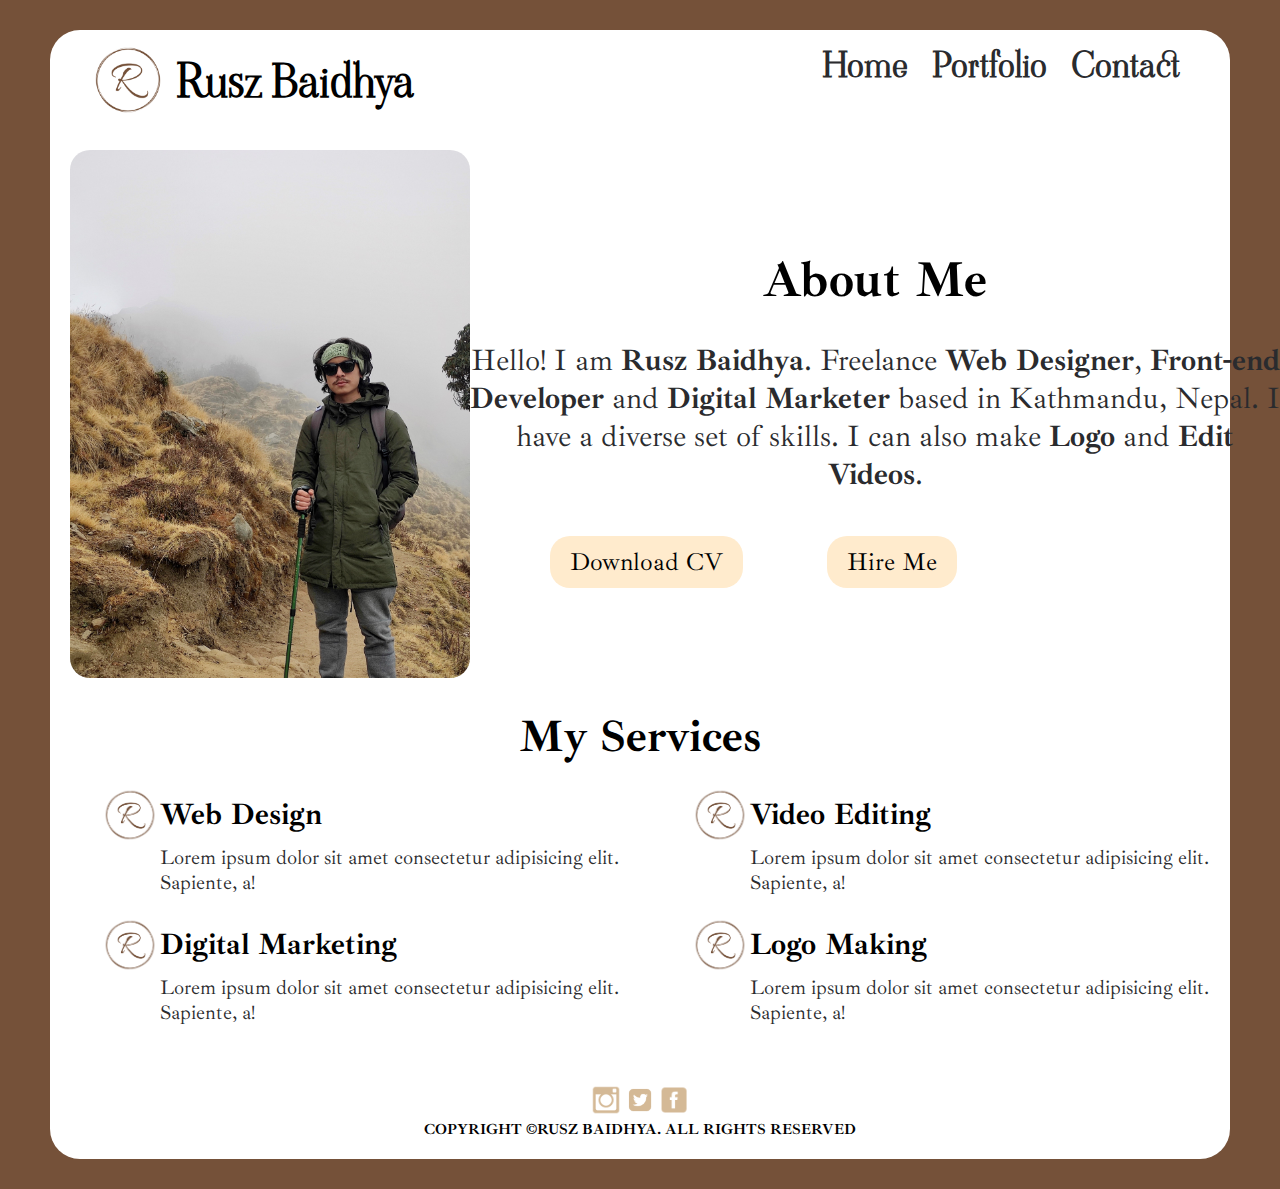
==== index.html @ 32662a2f "Responsive-1380" ====
<!DOCTYPE html>
<html lang="en">
<head>
    <meta charset="UTF-8">
    <meta http-equiv="X-UA-Compatible" content="IE=edge">
    <meta name="viewport" content="width=device-width, initial-scale=1.0">
    <title>Rusz Baidhya</title>
    <link rel="shortcut icon" href="./Images/logo3.png">
    <link rel="stylesheet" href="css/style.css">
    <link rel="stylesheet" href="css/style-1380.css">
    <link rel="stylesheet" href="css/style-450.css">
    <link rel="stylesheet" href="css/style-375.css">
    <link rel="stylesheet" href="css/style-310.css">
    <link rel="preconnect" href="https://fonts.gstatic.com">
    <!-- RUSZ BAIDHYA -->
    <link rel="preconnect" href="https://fonts.gstatic.com">
    <link href="https://fonts.googleapis.com/css2?family=Viaoda+Libre&display=swap" rel="stylesheet">
    <!-- FONT -->
    <link rel="preconnect" href="https://fonts.gstatic.com">
    <link href="https://fonts.googleapis.com/css2?family=Ibarra+Real+Nova:wght@500&display=swap" rel="stylesheet">

</head>
<body>

<div class="all">
    <!-- FIRST LEFT -->
<header>
    <!-- TOP LOGO -->
    <div class="logo">
    <a href="./Images/logo.png">
        <img src="./Images/logo.png" alt="Logo">
    </a>

    <h1>Rusz Baidhya</h1>
   </div>


<div class="nav">
    <!-- LIST !!!! -->
    <ul>
        <li>
            <a href="./home">
            Home
            </a>
        </li>

        <li>
            <a href="./portfolio">
                Portfolio
            </a>
        </li>

        <li>
            <a href="./contact">
                Contact
            </a>
        </li>

    </ul>
</div>
</header>

<div class="main">
    <!-- MAIN PICTURE OF RUSZ -->
    <div class="rusz">
        <a href="./Images/rusz.JPG">
            <img src="./Images/rusz.JPG" alt="Picture of Rusz">
        </a>
    </div>

    <div class="am">
        <h2>About Me</h2>
        <p>Hello! I am <strong>Rusz Baidhya</strong>. Freelance <strong>Web Designer</strong>, <strong>Front-end Developer</strong> and <strong>Digital Marketer</strong> based in Kathmandu, Nepal. I have a diverse set of skills. I can also make <strong>Logo</strong> and <strong>Edit Videos</strong>.</p>

    </div>

    <div class="bottom">
        <ul>
            <li>
                <a href="https://doc-0o-as-docs.googleusercontent.com/docs/securesc/254h75ufhtng1i1583q0fjm55b0cbvsc/m6ps6k890j7pvlo0qv23j0pt5ja3ge41/1624186050000/17815504155500820584/17815504155500820584/1xJ9XgoDRfKqjPNfQTGdFfebUwbsfWw7U?e=download&authuser=0">
                Download CV
                </a>
            </li>
            
            <li>
                <a href="./Images/rusz.JPG">
                Hire Me
                </a>
            </li>
        </ul>
    </div>

</div>

<div class="services">
    <h1>My Services</h1>
<div class="extra">
    <div class="abc">
        <div class="one , services-gird " >
            <img src="./Images/logo.png" alt="Logo" width="60px">
            <h4>Web Design</h4>
            <p class="services-column">Lorem ipsum dolor sit amet consectetur adipisicing elit. Sapiente, a!</p>
        </div>

        <div class="two , services-gird">
            <img src="./Images/logo.png" alt="Logo" width="60px">
            <h4>Digital Marketing</h4>
            <p class="services-column">Lorem ipsum dolor sit amet consectetur adipisicing elit. Sapiente, a!</p>
        </div>
    </div>

    <div class="cde">
        <div class="three , services-gird">
            <img src="./Images/logo.png" alt="Logo" width="60px">
            <h4>Video Editing</h4>
            <p class="services-column">Lorem ipsum dolor sit amet consectetur adipisicing elit. Sapiente, a!</p>
        </div>

        <div class="four , services-gird">
            <img src="./Images/logo.png" alt="Logo" width="60px">
            <h4>Logo Making</h4>
            <p class="services-column">Lorem ipsum dolor sit amet consectetur adipisicing elit. Sapiente, a!</p>
        </div>
    </div>
    
</div>
</div>
<div class="down">
    <div>
    <a href="https://instagram.com/rusz.morningstar?utm_medium=copy_link" target="_blank">
        <img src="./Images/instagram.png" alt="Logo of instagram">
    </a>
    <a href="https://twitter.com/BaidhyaRusz" target="_blank">
        <img src="./Images/twitter.png" alt="Logo of twitter">
    </a>
    <a href="https://www.facebook.com/rusz.baidhya.7" target="_blank">
        <img src="./Images/facebook.png" alt="Logo of facebook">
    </a>
    </div>
    <h3 class="COPYRIGHT">COPYRIGHT &copy;RUSZ BAIDHYA. ALL RIGHTS RESERVED</h3>
</div>

</div>

</body>
</html>
---- css/style.css ----
/* WHOLE BODY */
*{
   margin: 0;
   padding-left: 0;
}

body{
   /*  #606060FF #d4b996ff */
   background-color: #755139FF ;
   color: black;
   font-family: 'Ibarra Real Nova', serif;
}

p{
   color: #2A2B2E;
}

/* INSIDE MAIN BODY */
.all{
   box-sizing: content-box;
   background-color: white;
   margin: 30px 50px;
   border-radius: 30px;
}


header{
   /* background-color: antiquewhite; */
   height: 100px;
}

.logo{
   float: left;
   display: flex;
   padding-left: 38px;
   padding-top: 10px;
}

header .logo a img{
   width: 80px;
}

.logo h1{
   font-family: 'Viaoda Libre', cursive;
   font-weight: 900;
   color: black;
   padding-left: 8px;
   padding-top: 10px;
   font-size: 45px;
}

.nav{
 float: right;
 padding-right: 50px;
 padding-top: 10px;
}

.nav ul{
   list-style: none;
   padding-left: 35px;
}

.nav ul li{
   font-family: 'Viaoda Libre', cursive;
   display: inline-block;
   padding-left: 20px;
   font-size: 35px;
}

.nav ul li a{
   text-decoration: none;
   color: #2A2B2E;
   font-weight: 900;
}

.main{
   display: grid;
   grid-template-columns: auto auto;
   padding-top: 20px;
}

.main .rusz{
   grid-row: 1 / 3;
   margin: auto;
}

.main .rusz img{
   width: 400px;
   border-radius: 20px;
   margin-left: 20px;
}

.main .am{
   box-sizing: border-box;
   width: 90vh;
   text-align: center;
   padding-top: 45px;
   margin-right: 20px;
   margin: auto;
}

.main .am h2{
   font-size: 50px;
}

.main .am p{
   font-size: 30px;
   padding-top: 30px;
}


.bottom ul li{
   display: inline-block;
   padding-left: 80px;
}

.bottom ul li a{
   text-decoration: none;
   color: black;
   font-size: 25px;
   background-color: blanchedalmond;
   border-radius: 20px;
   padding: 10px 20px;
}

.services{
   margin-top: 25px;
}
.services h1{
   text-align: center;
   font-size: 45px;
}

.extra{
   display: flex;
}

.services-gird{
   display: grid;
   grid-template-columns: 60px auto;
}

.services-column{
   grid-column: 1/3;
}

.abc, .cde{
   padding-left: 50px;
   padding-top: 20px;
}
.abc h4{
   font-size: 30px;
   padding-top: 10px;
}
.cde h4{
   font-size: 30px;
   padding-top: 10px;
}

.extra p{
   font-size: 20px;
   padding-left: 60px;
}

.two, .four{
   padding-top: 20px;
}

.down{
   margin-top: 60px;
   text-align: center;
   padding-bottom: 20px;
}

.down img{
   width: 30px;
}

.down a{
   text-decoration: none;
}

.down h3{
   /* text-align: center; */
   font-size: 15px;
}
---- css/style-1380.css ----
@media screen and (max-width: 310px){
   
}
---- css/style-450.css ----
@media screen and (max-width: 450px) {

   .all{
      margin: 20px;
      border-radius: 10px;
   }
    .header{
       height: auto;
    }

   .logo{
      float: none;
      padding-top: 10px;
      padding-left: 10px;
   } 
   
   .nav{
      float: none;
      padding-top: 5px;
      padding-right: 0px;
      text-align: center;
     }
   
     .nav ul{
      padding-left: 0px;
   }

   .nav ul li{
      padding-left: 10px;
      font-size: 30px;
   }
   .main{
      padding-top: 0px;
      margin-top: 55px;
      grid-template-columns: auto;
   }

   .main .rusz{
      padding-left: 0px;
   }

   .main .rusz img{
      display: block;
      width: 350px;
      border-radius: 20px;
      margin: auto;
   }

   .main .am{
      width: auto;
      padding: 0px 10px;
      padding-top: 30px;
   }

   .main .am h2{
      font-size: 40px;
      font-weight: bolder;
   }

   .main .am p{
      font-size: 20px;
      padding-top: 5px;
   }

   .main .bottom{
      margin-top: 35px;
   }

   .bottom ul li{
      display: inline-block;
      padding-left: 30px;
   }

   .bottom ul li a{
      text-decoration: none;
      color: black;
      font-size: 20px;
      background-color: blanchedalmond;
      border-radius: 20px;
      padding: 10px 20px;
   }

   .services{
      margin-top: 55px;
   }

   .services h1{
      text-align: center;
      font-size: 40px;
      font-weight: bolder;
   }
   .extra{
      display: block;
   }
   .abc, .cde{
      padding-left: 20px;
   }

   .extra p{
      font-size: 20px;
      padding-left: 60px;
      margin-top: -10px;
   }

   .down{
      margin-top: 30px;
      padding-bottom: 10px;
   }

   .down img{
      width: 20px;
   }

   .down h3{
      font-size: 10px;
   }
}
---- css/style-375.css ----
@media screen and (max-width: 380px) {


   
   .logo h1{
      padding-left: 0px;
      padding-top: 20px;
      font-size: 30px;
   }
   
   .nav ul li{
      font-size: 25px;
   }

   .main .rusz img{
      width: 260px;
   }


   .main .am h2{
      font-size: 35px;
   }

   .main .am p{
      font-size: 18px;
   }

   .main .bottom{
      margin-top: 15px;
   }

   .bottom ul li{
      display: block;
      text-align: center;
      margin-top: 30px;
      padding-left: 0px;
   }

   .extra h4{
      font-size: 25px;
      padding-top: 15px;
   }

   .down h3{
      font-size: 8px;
   }
}
---- css/style-310.css ----
@media screen and (max-width: 310px) {
   header .logo a img{
      width: 65px;
   }
   .logo h1{
      font-size: 25px;
      padding-top: 15px;
   }

   .main{
      margin-top: 30px;
   }


   .nav ul li{
      font-size: 20px;
   }

   .main .rusz img{
      width: 220px;
   }

   .extra h4{
      font-size: 20px;
   }
}
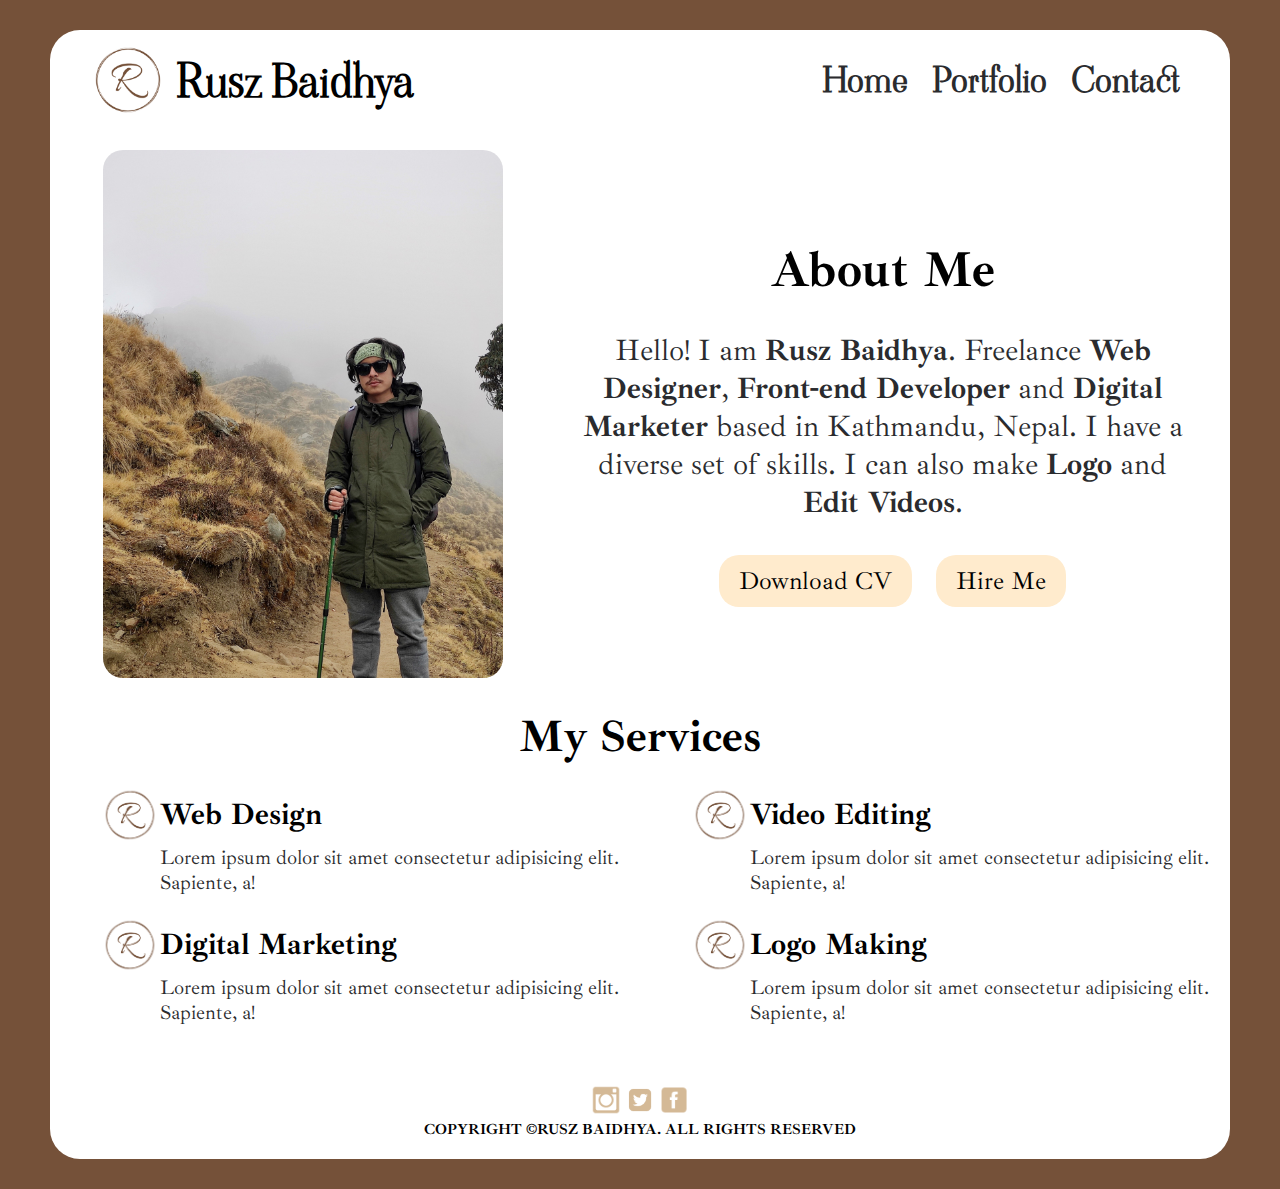
==== commit 5ed9118f: "cv" ====
--- a/index.html
+++ b/index.html
@@ -77,7 +77,7 @@
     <div class="bottom">
         <ul>
             <li>
-                <a href="https://doc-0o-as-docs.googleusercontent.com/docs/securesc/254h75ufhtng1i1583q0fjm55b0cbvsc/m6ps6k890j7pvlo0qv23j0pt5ja3ge41/1624186050000/17815504155500820584/17815504155500820584/1xJ9XgoDRfKqjPNfQTGdFfebUwbsfWw7U?e=download&authuser=0">
+                <a href="https://drive.google.com/file/d/1xJ9XgoDRfKqjPNfQTGdFfebUwbsfWw7U/view?usp=sharing">
                 Download CV
                 </a>
             </li>
--- a/css/style.css
+++ b/css/style.css
@@ -17,7 +17,6 @@
 
 /* INSIDE MAIN BODY */
 .all{
-   box-sizing: content-box;
    background-color: white;
    margin: 30px 50px;
    border-radius: 30px;
@@ -52,7 +51,7 @@
 .nav{
  float: right;
  padding-right: 50px;
- padding-top: 10px;
+ padding-top: 25px;
 }
 
 .nav ul{
@@ -91,7 +90,6 @@
 }
 
 .main .am{
-   box-sizing: border-box;
    width: 90vh;
    text-align: center;
    padding-top: 45px;
@@ -108,10 +106,13 @@
    padding-top: 30px;
 }
 
+.bottom{
+   text-align: center;
+}
 
 .bottom ul li{
    display: inline-block;
-   padding-left: 80px;
+   padding-left: 20px;
 }
 
 .bottom ul li a{
--- a/css/style-1380.css
+++ b/css/style-1380.css
@@ -1,3 +1,183 @@
-@media screen and (max-width: 310px){
+@media screen and (max-width: 1380px){
+   .main .am{
+      width: 70vh;
+   }
+}
+
+@media screen and (max-width: 1190px){
+   .main .am{
+      width: 50vh;
+   }
+   .main .am p{
+      font-size: 20px;
+   }
+}
+
+@media screen and (max-width: 1100px){
    
+   .main .am{
+   padding-top: 25px;
+   }
+
+   .bottom ul{
+      display: block;
+      text-align: center;
+   }
+
+   .bottom ul li{
+      display: inline-block;
+      margin-top: 30px;
+      padding-left: 0px;
+   }
+
+   .bottom ul li a{
+      font-size: 20px;
+      background-color: blanchedalmond;
+      border-radius: 20px;
+      padding: 10px 20px;
+   }
+   
+}
+
+@media screen and (max-width: 960px){
+
+      .all{
+         margin: 20px;
+         border-radius: 10px;
+      }
+       .header{
+          height: auto;
+       }
+   
+      .logo{
+         float: left;
+         padding-top: 10px;
+         padding-left: 10px;
+      } 
+      
+      .nav{
+         float: right;
+         padding-top: 30px;
+         padding-right: 20px;
+         text-align: center;
+      }
+      
+      .nav ul li{
+         padding-left: 5px;
+      }
+
+      .main{
+         display: grid;
+         grid-template-columns: auto auto;
+         padding-top: 10px;
+      }
+      .main .rusz img{
+         width: 350px;
+         border-radius: 20px;
+         margin-left: 10px;
+      }
+   
+      .main .am{
+         width: auto;
+         padding: 0px 10px;
+         padding-top: 30px;
+      }
+   
+      .main .am h2{
+         font-size: 40px;
+         font-weight: bolder;
+      }
+   
+      .main .am p{
+         font-size: 20px;
+         padding-top: 5px;
+      }
+   
+      .main .bottom{
+         margin-top: 35px;
+      }
+   
+      .bottom ul li{
+         display: inline-block;
+         padding-left: 30px;
+      }
+   
+      .bottom ul li a{
+         text-decoration: none;
+         color: black;
+         font-size: 20px;
+         background-color: blanchedalmond;
+         border-radius: 20px;
+         padding: 10px 20px;
+      }
+   
+      .services{
+         margin-top: 55px;
+      }
+   
+      .services h1{
+         text-align: center;
+         font-size: 40px;
+         font-weight: bolder;
+      }
+      .extra{
+         display: block;
+      }
+      .abc, .cde{
+         padding-left: 20px;
+      }
+   
+      .extra p{
+         font-size: 20px;
+         padding-left: 60px;
+         margin-top: -10px;
+      }
+   
+      .down{
+         margin-top: 30px;
+         padding-bottom: 10px;
+      }
+   
+      .down img{
+         width: 20px;
+      }
+   
+      .down h3{
+         font-size: 10px;
+      }
+   }   
+
+@media screen and (max-width: 960px){
+   .logo{
+      float: none;
+   } 
+   
+   .nav{
+      float: none;
+      padding-top: 5px;
+      padding-right: 0px;
+     }
+   
+     .nav ul{
+      padding-left: 0px;
+   }
+
+   .nav ul li{
+      padding-left: 10px;
+      font-size: 30px;
+   }
+   .main{
+      padding-top: 0px;
+      margin-top: 55px;
+      grid-template-columns: auto;
+   }
+
+   .main .rusz{
+      padding-left: 0px;
+   }
+
+   .main .rusz img{
+      display: block;
+      margin: auto;
+   }
 }--- a/css/style-450.css
+++ b/css/style-450.css
@@ -1,24 +1,13 @@
 @media screen and (max-width: 450px) {
-
-   .all{
-      margin: 20px;
-      border-radius: 10px;
-   }
-    .header{
-       height: auto;
-    }
 
    .logo{
       float: none;
-      padding-top: 10px;
-      padding-left: 10px;
    } 
    
    .nav{
       float: none;
       padding-top: 5px;
       padding-right: 0px;
-      text-align: center;
      }
    
      .nav ul{
@@ -41,77 +30,7 @@
 
    .main .rusz img{
       display: block;
-      width: 350px;
-      border-radius: 20px;
       margin: auto;
    }
 
-   .main .am{
-      width: auto;
-      padding: 0px 10px;
-      padding-top: 30px;
-   }
-
-   .main .am h2{
-      font-size: 40px;
-      font-weight: bolder;
-   }
-
-   .main .am p{
-      font-size: 20px;
-      padding-top: 5px;
-   }
-
-   .main .bottom{
-      margin-top: 35px;
-   }
-
-   .bottom ul li{
-      display: inline-block;
-      padding-left: 30px;
-   }
-
-   .bottom ul li a{
-      text-decoration: none;
-      color: black;
-      font-size: 20px;
-      background-color: blanchedalmond;
-      border-radius: 20px;
-      padding: 10px 20px;
-   }
-
-   .services{
-      margin-top: 55px;
-   }
-
-   .services h1{
-      text-align: center;
-      font-size: 40px;
-      font-weight: bolder;
-   }
-   .extra{
-      display: block;
-   }
-   .abc, .cde{
-      padding-left: 20px;
-   }
-
-   .extra p{
-      font-size: 20px;
-      padding-left: 60px;
-      margin-top: -10px;
-   }
-
-   .down{
-      margin-top: 30px;
-      padding-bottom: 10px;
-   }
-
-   .down img{
-      width: 20px;
-   }
-
-   .down h3{
-      font-size: 10px;
-   }
 }   --- a/css/style-375.css
+++ b/css/style-375.css
@@ -1,4 +1,4 @@
-@media screen and (max-width: 380px) {
+@media screen and (max-width: 390px) {
 
 
    
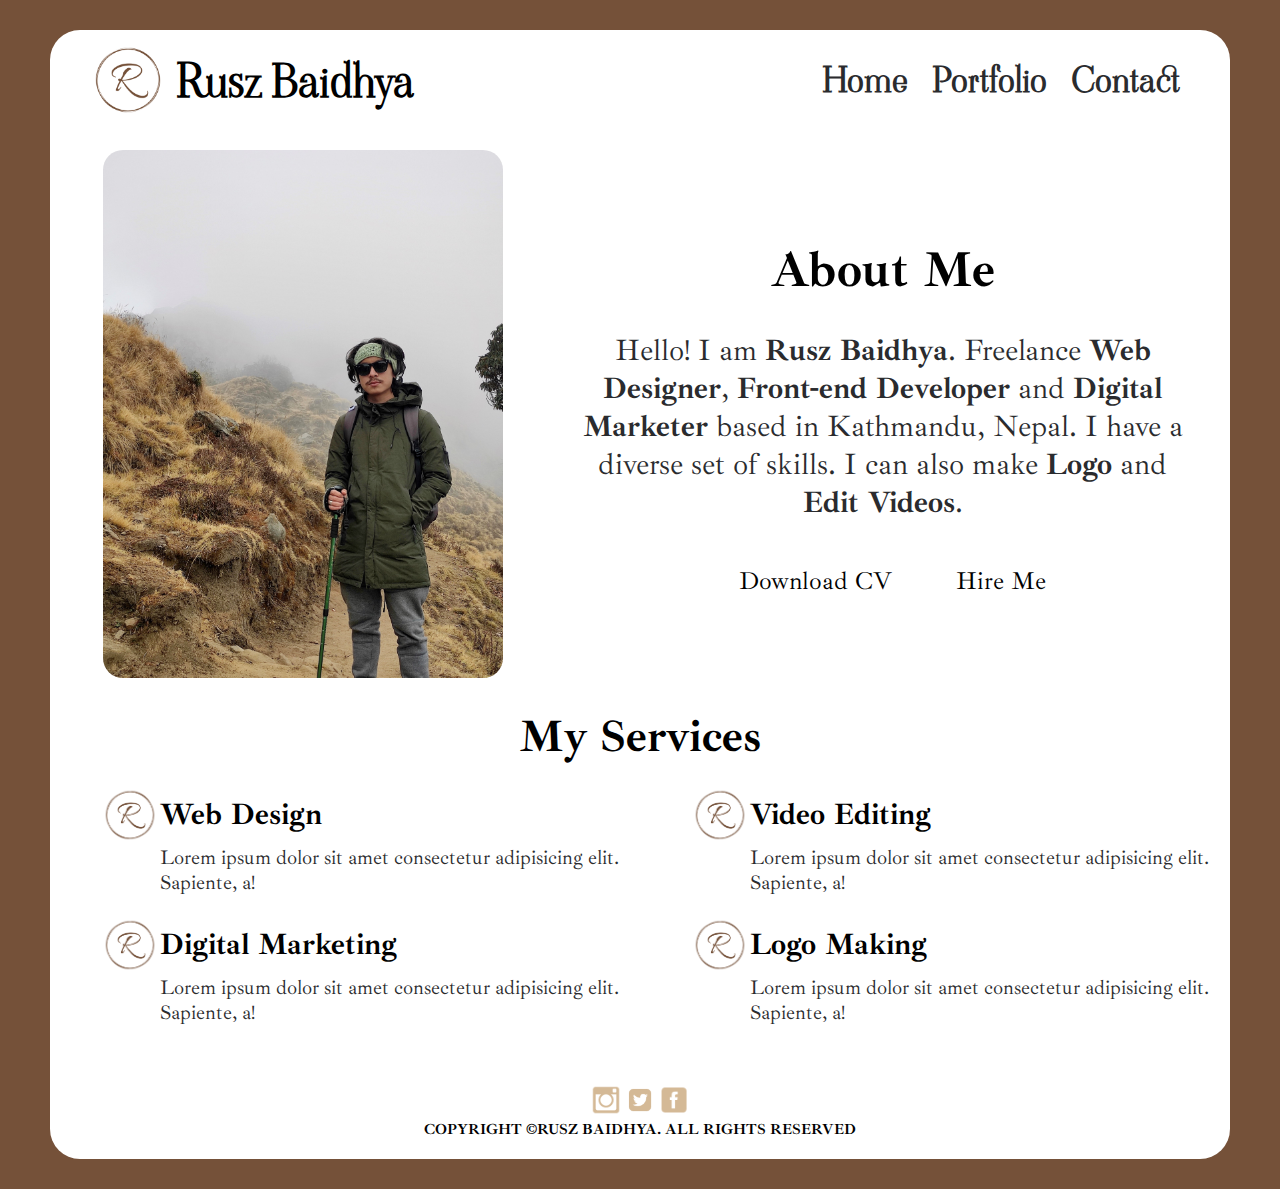
==== commit c994a5d9: "new" ====
--- a/index.html
+++ b/index.html
@@ -77,13 +77,13 @@
     <div class="bottom">
         <ul>
             <li>
-                <a href="https://drive.google.com/file/d/1xJ9XgoDRfKqjPNfQTGdFfebUwbsfWw7U/view?usp=sharing">
+                <a href="https://drive.google.com/file/d/1xJ9XgoDRfKqjPNfQTGdFfebUwbsfWw7U/view?usp=sharing" target="_blank">
                 Download CV
                 </a>
             </li>
             
             <li>
-                <a href="./Images/rusz.JPG">
+                <a href="/hire.html">
                 Hire Me
                 </a>
             </li>
--- a/css/style.css
+++ b/css/style.css
@@ -119,7 +119,7 @@
    text-decoration: none;
    color: black;
    font-size: 25px;
-   background-color: blanchedalmond;
+   /* background-color: blanchedalmond; */
    border-radius: 20px;
    padding: 10px 20px;
 }
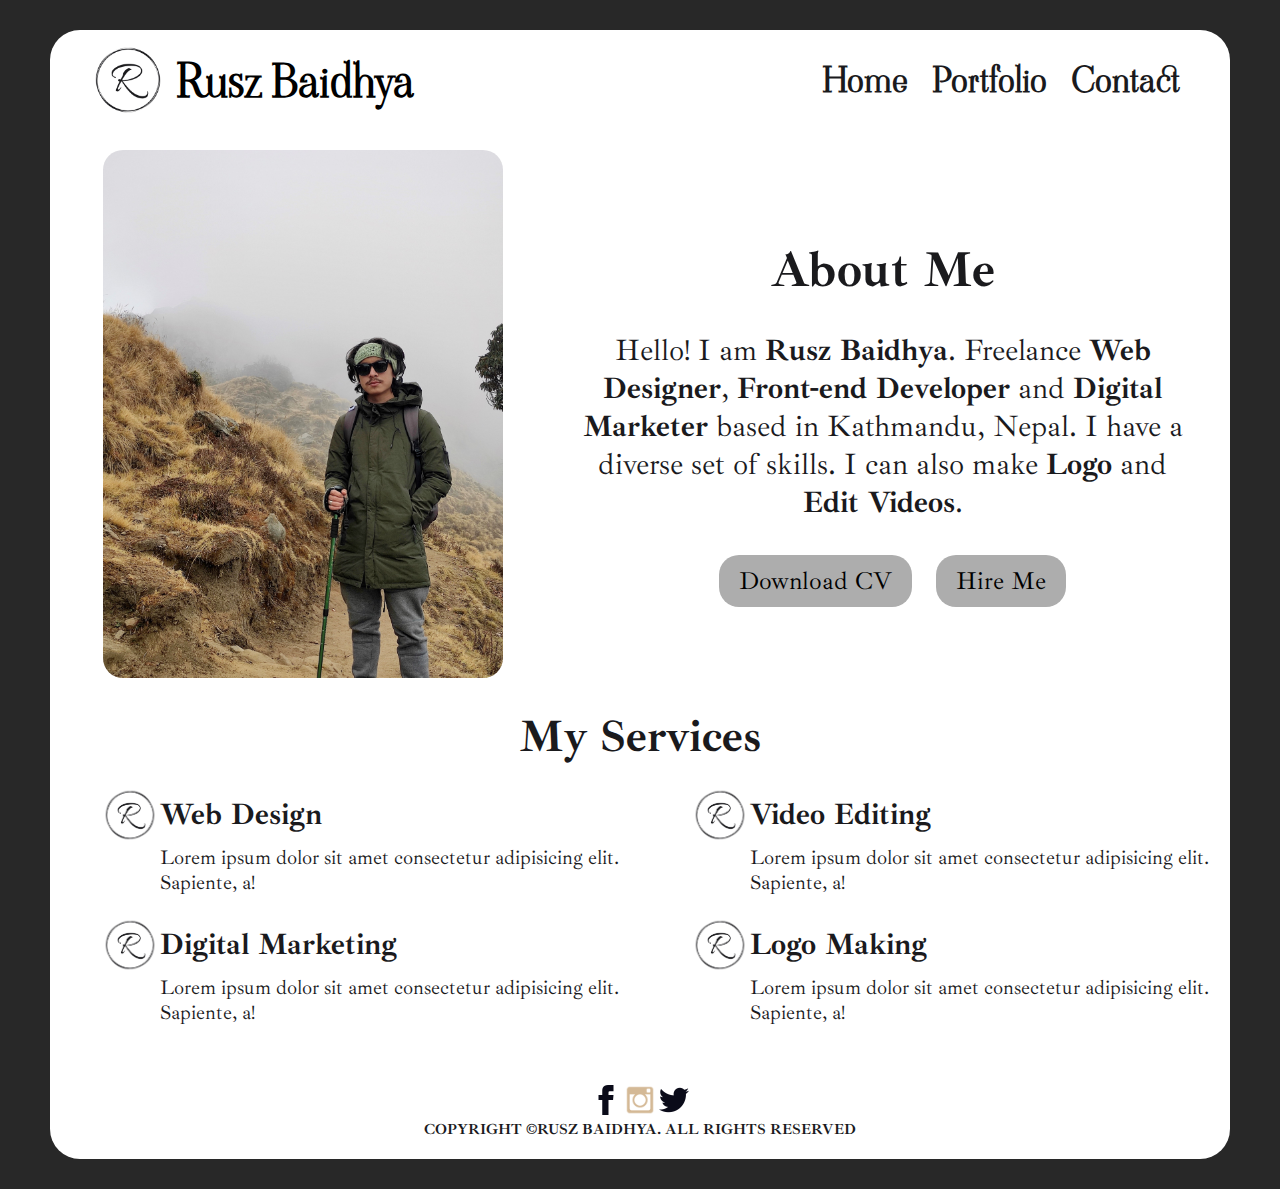
==== commit d3c1d31a: "Hire" ====
--- a/index.html
+++ b/index.html
@@ -39,7 +39,7 @@
     <!-- LIST !!!! -->
     <ul>
         <li>
-            <a href="./home">
+            <a href="/index.html">
             Home
             </a>
         </li>
@@ -127,14 +127,14 @@
 </div>
 <div class="down">
     <div>
+    <a href="https://www.facebook.com/rusz.baidhya.7" target="_blank">
+        <img src="./Images/facebook.png" alt="Logo of facebook">
+    </a>
     <a href="https://instagram.com/rusz.morningstar?utm_medium=copy_link" target="_blank">
         <img src="./Images/instagram.png" alt="Logo of instagram">
     </a>
     <a href="https://twitter.com/BaidhyaRusz" target="_blank">
         <img src="./Images/twitter.png" alt="Logo of twitter">
-    </a>
-    <a href="https://www.facebook.com/rusz.baidhya.7" target="_blank">
-        <img src="./Images/facebook.png" alt="Logo of facebook">
     </a>
     </div>
     <h3 class="COPYRIGHT">COPYRIGHT &copy;RUSZ BAIDHYA. ALL RIGHTS RESERVED</h3>
--- a/css/style.css
+++ b/css/style.css
@@ -1,3 +1,10 @@
+:root {
+   --black: #1a1a1d;
+   --blacks: #282828;
+   --grey: #5d5c61;
+   --greys: #adadad;
+ }
+
 /* WHOLE BODY */
 *{
    margin: 0;
@@ -5,14 +12,13 @@
 }
 
 body{
-   /*  #606060FF #d4b996ff */
-   background-color: #755139FF ;
-   color: black;
+   background-color: var(--blacks) ;
+   color: var(--black);
    font-family: 'Ibarra Real Nova', serif;
 }
 
 p{
-   color: #2A2B2E;
+   color: var(--black);
 }
 
 /* INSIDE MAIN BODY */
@@ -68,7 +74,7 @@
 
 .nav ul li a{
    text-decoration: none;
-   color: #2A2B2E;
+   color: var(--black);
    font-weight: 900;
 }
 
@@ -119,7 +125,7 @@
    text-decoration: none;
    color: black;
    font-size: 25px;
-   /* background-color: blanchedalmond; */
+   background-color: var(--greys);
    border-radius: 20px;
    padding: 10px 20px;
 }
@@ -184,4 +190,69 @@
 .down h3{
    /* text-align: center; */
    font-size: 15px;
-}+}
+
+
+/* -----------------Hire Me----------------- */
+.vh{
+   height: 96vh;
+}
+
+.hire-main{
+   display: grid;
+   grid-template-columns: auto auto;
+}
+
+.left{
+   display: grid;
+   grid-template-columns: auto auto;
+   margin-left: 20px;
+   text-align: center;
+   justify-content: center;
+   align-items: center;
+}
+
+.left img{
+   width: 70px;
+}
+
+.left h4{
+   font-size: 30px;
+}
+
+.left p{
+   font-size: 20px;
+}
+
+.left-margin{
+   margin-top: 40px;
+}
+
+.hire-main-right-top{
+   margin-bottom: 70px;
+}
+
+.hire-main-right-down h4{
+   padding-top: 5px;
+   font-size: 40px;
+}
+
+.hire-main-right-down a{
+   text-decoration: none;
+}
+
+.hire-main-right-down img{
+   margin-top: 17px;
+   width: 30px;
+}
+
+.right{
+   margin-right: 20px;
+   justify-content: center;
+   align-items: center;
+}
+
+.right img{
+   width: 350px;
+}
+
--- a/css/style-1380.css
+++ b/css/style-1380.css
@@ -32,9 +32,33 @@
 
    .bottom ul li a{
       font-size: 20px;
-      background-color: blanchedalmond;
       border-radius: 20px;
       padding: 10px 20px;
+   }
+
+   .left img{
+      width: 50px;
+   }
+   
+   .left h4{
+      font-size: 20px;
+   }
+   
+   .left p{
+      font-size: 15px;
+   }
+
+   .hire-main-right-top{
+      margin-bottom: 60px;
+   }
+
+   .hire-main-right-down img{
+      margin-top: 17px;
+      width: 30px;
+   }
+
+   .righ img{
+      width: 250px;
    }
    
 }
@@ -145,9 +169,13 @@
       .down h3{
          font-size: 10px;
       }
+
+      .copyright{
+         margin-top: 60px;
+      }
    }   
 
-@media screen and (max-width: 960px){
+@media screen and (max-width: 800px){
    .logo{
       float: none;
    } 
@@ -180,4 +208,41 @@
       display: block;
       margin: auto;
    }
+   
+   .right{
+      display: none;
+   }
+
+   .left{
+      margin-top: 80px;
+   }
+
+
+
+
+   .left img{
+      width: 70px;
+   }
+   
+   .left h4{
+      font-size: 30px;
+   }
+   
+   .left p{
+      font-size: 20px;
+   }
+
+   .hire-main-right-top{
+      margin-bottom: 70px;
+   }
+
+   .hire-main-right-down img{
+      margin-top: 27px;
+      width: 30px;
+   }
+ 
+   .copyright{
+      margin-top: 150px;
+   }
+   
 }--- a/css/style-450.css
+++ b/css/style-450.css
@@ -33,4 +33,14 @@
       margin: auto;
    }
 
-}   +   .all{
+      height: auto;
+   }
+
+ .left{
+   display: block;
+}
+.hire-main-right-top{
+   margin-top: 40px;
+}
+}